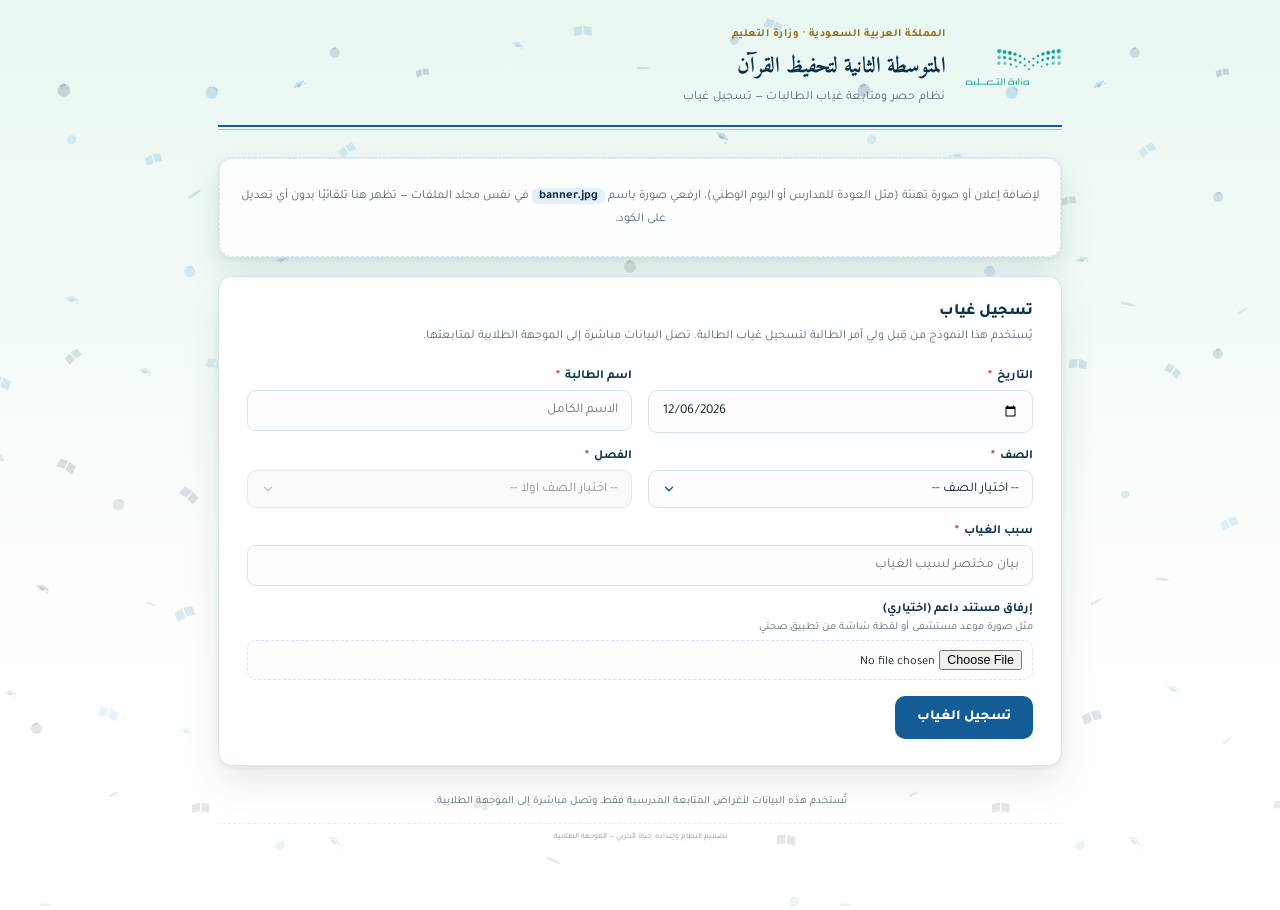
==== index.html @ 5c3abd0e "Add files via upload" ====
<!doctype html>
<html dir="rtl" lang="ar">
<head>
<meta charset="UTF-8" />
<meta name="viewport" content="width=device-width, initial-scale=1" />
<title>تسجيل غياب — المتوسطة الثانية لتحفيظ القرآن</title>
<link rel="stylesheet" href="style.css" />
</head>
<body>
<div class="shell">

  <div class="letterhead">
    <div class="letterhead-row">
      <div class="logo-slot">
        <img src="moe-logo.png" alt="شعار وزارة التعليم" onerror="this.style.display='none'; this.parentElement.classList.add('logo-missing');" />
        <span class="logo-fallback">شعار الوزارة</span>
      </div>
      <div class="letterhead-text">
        <div class="kicker">المملكة العربية السعودية · وزارة التعليم</div>
        <h1>المتوسطة الثانية لتحفيظ القرآن</h1>
        <p>نظام حصر ومتابعة غياب الطالبات — تسجيل غياب</p>
      </div>
    </div>
  </div>

  <div class="banner">
    <img src="banner.jpg" alt="إعلان" onerror="this.style.display='none'; this.parentElement.classList.add('banner-missing');" />
    <div class="banner-fallback">
      لإضافة إعلان أو صورة تهنئة (مثل العودة للمدارس أو اليوم الوطني)، ارفعي صورة باسم <code>banner.jpg</code> في نفس مجلد الملفات — تظهر هنا تلقائيًا بدون أي تعديل على الكود.
    </div>
  </div>

  <div class="card">
    <p class="card-title">تسجيل غياب</p>
    <p class="card-sub">يُستخدم هذا النموذج من قِبل ولي أمر الطالبة لتسجيل غياب الطالبة. تصل البيانات مباشرة إلى الموجهة الطلابية لمتابعتها.</p>

    <form id="absenceForm">
      <div class="grid-2">
        <div class="field">
          <label>التاريخ <span class="req">*</span></label>
          <input type="date" id="f-date" required />
        </div>
        <div class="field">
          <label>اسم الطالبة <span class="req">*</span></label>
          <input type="text" id="f-name" placeholder="الاسم الكامل" required />
        </div>
      </div>

      <div class="grid-2">
        <div class="field">
          <label>الصف <span class="req">*</span></label>
          <select id="f-grade" required>
            <option value="" disabled selected>-- اختيار الصف --</option>
            <option>الأول متوسط</option>
            <option>الثاني متوسط</option>
            <option>الثالث متوسط</option>
          </select>
        </div>
        <div class="field">
          <label>الفصل <span class="req">*</span></label>
          <select id="f-section" required disabled>
            <option value="" disabled selected>-- اختيار الصف أولاً --</option>
          </select>
        </div>
      </div>

      <div class="field">
        <label>سبب الغياب <span class="req">*</span></label>
        <input type="text" id="f-reason" placeholder="بيان مختصر لسبب الغياب" required />
      </div>

      <div class="field">
        <label>إرفاق مستند داعم (اختياري)</label>
        <div class="hint">مثل صورة موعد مستشفى أو لقطة شاشة من تطبيق صحتي</div>
        <input type="file" id="f-file" accept="image/*,.pdf" />
      </div>

      <button type="submit" class="btn btn-primary" id="submitBtn">تسجيل الغياب</button>
      <div class="msg" id="formMsg"></div>
    </form>
  </div>

  <p class="footer-note">تُستخدم هذه البيانات لأغراض المتابعة المدرسية فقط، وتصل مباشرة إلى الموجهة الطلابية.</p>
  <p class="credit-line">تصميم النظام وإعداده: حياة الحربي — الموجهة الطلابية</p>

</div>

<script>
  const APPS_SCRIPT_URL = "PASTE_YOUR_NEW_APPS_SCRIPT_WEB_APP_URL_HERE";

  document.getElementById('f-date').value = new Date().toISOString().slice(0,10);

  const SECTIONS_MAP = {
    'الأول متوسط': ['١', '٢'],
    'الثاني متوسط': ['١', '٢'],
    'الثالث متوسط': ['١', '٢', '٣']
  };
  const gradeSelect = document.getElementById('f-grade');
  const sectionSelect = document.getElementById('f-section');
  gradeSelect.addEventListener('change', () => {
    const sections = SECTIONS_MAP[gradeSelect.value] || [];
    sectionSelect.innerHTML = '<option value="" disabled selected>-- اختيار الفصل --</option>' +
      sections.map(s => `<option value="${s}">فصل ${s}</option>`).join('');
    sectionSelect.disabled = false;
  });

  function fileToBase64(file){
    return new Promise((resolve, reject) => {
      const reader = new FileReader();
      reader.onload = () => resolve(reader.result.split(',')[1]);
      reader.onerror = () => reject(new Error('تعذّرت قراءة الملف'));
      reader.readAsDataURL(file);
    });
  }

  const form = document.getElementById('absenceForm');
  const submitBtn = document.getElementById('submitBtn');
  const formMsg = document.getElementById('formMsg');

  form.addEventListener('submit', async (e) => {
    e.preventDefault();
    formMsg.className = 'msg';

    const payload = {
      date: document.getElementById('f-date').value,
      grade: document.getElementById('f-grade').value,
      section: document.getElementById('f-section').value.trim(),
      studentName: document.getElementById('f-name').value.trim(),
      reason: document.getElementById('f-reason').value.trim(),
      fileBase64: '', fileName: '', fileMime: ''
    };

    const fileInput = document.getElementById('f-file');
    if(fileInput.files && fileInput.files[0]){
      try{
        const file = fileInput.files[0];
        payload.fileBase64 = await fileToBase64(file);
        payload.fileName = file.name;
        payload.fileMime = file.type || 'application/octet-stream';
      }catch(err){
        formMsg.textContent = 'تعذّرت قراءة الملف المرفق، حاول مرة أخرى أو تابع بدون إرفاق.';
        formMsg.classList.add('show','err');
        return;
      }
    }

    submitBtn.disabled = true;
    submitBtn.textContent = 'جارٍ الحفظ...';

    try{
      const res = await fetch(APPS_SCRIPT_URL, {
        method: 'POST',
        headers: { 'Content-Type': 'text/plain;charset=utf-8' },
        body: JSON.stringify(payload)
      });
      const result = await res.json();

      if(result.status === 'duplicate'){
        formMsg.textContent = 'هذا الغياب مسجَّل مسبقًا لنفس الطالبة في نفس التاريخ.';
        formMsg.classList.add('show','err');
        return;
      }
      if(result.status !== 'ok'){
        formMsg.textContent = 'تعذّر حفظ البيانات. يرجى المحاولة مرة أخرى.';
        formMsg.classList.add('show','err');
        return;
      }

      formMsg.textContent = 'تم تسجيل الغياب بنجاح. شكرًا للتعاون.';
      formMsg.classList.add('show','ok');
      form.reset();
      document.getElementById('f-date').value = new Date().toISOString().slice(0,10);
      sectionSelect.innerHTML = '<option value="" disabled selected>-- اختيار الصف أولاً --</option>';
      sectionSelect.disabled = true;
    }catch(err){
      formMsg.textContent = 'تعذّر إرسال البيانات. يرجى التحقق من الاتصال والمحاولة مرة أخرى.';
      formMsg.classList.add('show','err');
    }finally{
      submitBtn.disabled = false;
      submitBtn.textContent = 'تسجيل الغياب';
    }
  });
</script>
</body>
</html>
---- style.css ----
@import url('https://fonts.googleapis.com/css2?family=Amiri:wght@400;700&family=Tajawal:wght@400;500;700;800&display=swap');

:root{
  --bg: #F3F7FB;
  --paper: #FFFFFF;
  --ink: #14202B;
  --ink-soft: #5B6B78;
  --line: #D9E3EE;
  --forest-900: #0B2F4D;
  --forest-700: #145C96;
  --forest-500: #2E86C6;
  --forest-050: #E5F0FA;
  --gold: #B08628;
  --gold-dark: #8F6D1E;
  --gold-050: #FBF3E0;
  --green:#3E8E52; --green-bg:#E9F5EB;
  --yellow:#B4842A; --yellow-bg:#FBF0D9;
  --orange:#C97A2E; --orange-bg:#FBEADB;
  --red:#B23A2A; --red-bg:#FBEAE6;
  --shadow: 0 1px 2px rgba(11,47,77,0.05), 0 10px 26px rgba(11,47,77,0.06);
  --dot-color: rgba(21,92,150,0.08);
}

*{ box-sizing:border-box; }
html,body{ margin:0; padding:0; }
body{
  font-family:'Tajawal','Segoe UI',Tahoma,sans-serif;
  background-image:
    url("[data-uri]"),
    linear-gradient(180deg, #E9F7F1 0%, #F1FAF7 30%, #FFFFFF 75%);
  background-size: 800px 2200px, 100% 100%;
  background-repeat: repeat-x, no-repeat;
  background-position: top center, top center;
  color: var(--ink);
  min-height:100vh;
}

.shell{ max-width: 880px; margin:0 auto; padding: 0 18px 60px; }

/* ---------- Letterhead ---------- */
.letterhead{
  padding: 28px 0 20px;
  border-bottom: 2px solid var(--forest-700);
  margin-bottom: 30px;
  position: relative;
}
.letterhead::after{
  content:'';
  position:absolute; right:0; left:0; bottom:-5px;
  height:1px; background: var(--gold);
  opacity:.55;
}
.letterhead-row{
  display:flex; align-items:center; gap:18px;
}
.logo-slot{
  height:38px; width:auto; max-width:130px; flex-shrink:0;
  display:flex; align-items:center; justify-content:center;
}
.logo-slot img{ height:100%; width:auto; max-width:130px; object-fit:contain; }
.logo-fallback{
  display:none; font-size:9px; line-height:1.4; text-align:center;
  color: var(--ink-soft); border:1px dashed var(--line); border-radius:8px;
  padding:6px 10px; align-items:center; justify-content:center;
}
.logo-missing .logo-fallback{ display:flex; }
.logo-missing img{ display:none; }
.letterhead-text{ flex:1; }
.letterhead h1{
  font-family:'Amiri', serif;
  font-size: 22px; font-weight:700;
  color: var(--forest-900);
  margin: 0 0 4px;
}
.letterhead p{
  font-size: 12.5px; letter-spacing:.2px;
  color: var(--ink-soft);
  margin:0;
}
.letterhead .kicker{
  font-size:11px; color: var(--gold-dark); font-weight:700;
  letter-spacing:.5px;
  margin-bottom:6px;
}

/* ---------- Credit line ---------- */
.credit-line{
  text-align:center; font-size:8px; color: var(--ink-soft);
  opacity:.7; margin-top:6px; padding-top:8px; border-top:1px dashed var(--line);
}

/* ---------- Banner / Announcement ---------- */
.banner{
  border-radius: 14px;
  overflow: hidden;
  border: 1px solid var(--line);
  background: var(--paper);
  box-shadow: 0 2px 4px rgba(10,61,51,0.06), 0 16px 36px rgba(10,61,51,0.10);
  margin-bottom: 18px;
}
.banner img{ display:block; width:100%; height:auto; }
.banner-fallback{
  display:none; padding: 26px 16px; text-align:center;
  font-size:12.5px; line-height:1.8; color: var(--ink-soft);
  border:1px dashed var(--line); border-radius:14px; background:#FBFEFD;
}
.banner-fallback code{
  background: var(--forest-050); color: var(--forest-900);
  padding:2px 7px; border-radius:6px; font-family:inherit; font-weight:700;
}
.banner-missing .banner-fallback{ display:block; }
.banner-missing img{ display:none; }

/* ---------- Card ---------- */
.card{
  background: var(--paper);
  border:1px solid var(--line);
  border-radius: 14px;
  padding: 26px 28px;
  box-shadow: 0 2px 4px rgba(10,61,51,0.06), 0 16px 36px rgba(10,61,51,0.10);
}
.card + .card{ margin-top:18px; }
.card-title{
  font-size:16px; font-weight:800; color: var(--forest-900);
  margin:0 0 4px;
}
.card-sub{
  font-size:12.5px; color: var(--ink-soft); margin:0 0 22px;
  line-height:1.7;
}

/* ---------- Form fields ---------- */
.grid-2{ display:grid; grid-template-columns:1fr 1fr; gap:16px; }
@media (max-width:600px){ .grid-2{ grid-template-columns:1fr; } }

.field{ display:flex; flex-direction:column; gap:6px; margin-bottom:16px; min-width:0; }
.field label{ font-size:12.5px; font-weight:700; color: var(--forest-900); }
.field label .req{ color: var(--red); margin-inline-start:2px; }
.field .hint{ font-size:11px; color: var(--ink-soft); margin-top:-2px; }

.field input[type=text], .field input[type=date], .field select, .field textarea{
  font-family:inherit; font-size:13.5px; padding:11px 13px;
  border-radius:9px; border:1px solid var(--line);
  background:#FBFEFD; color: var(--ink); outline:none;
  width:100%; min-width:0; box-sizing:border-box;
  -webkit-appearance:none; appearance:none;
}
.field input:disabled{ opacity:.6; cursor:not-allowed; }

/* ---------- Date field (custom display) ----------
   iOS/Android render the native date value with their own font size,
   alignment and formatting, ignoring our CSS. Rather than fighting that
   (which breaks again on OS updates), we keep the native <input type=date>
   fully functional but invisible, and show our own styled text on top —
   this looks and behaves identically on every device. */
.date-wrap{ position:relative; }
.date-wrap input[type=date]{
  position:relative; z-index:1; max-width:100%;
  background:transparent;
  color:transparent; -webkit-text-fill-color:transparent;
  cursor:pointer;
}
.date-wrap input[type=date]::-webkit-datetime-edit{ color:transparent; -webkit-text-fill-color:transparent; }
.date-wrap input[type=date]::-webkit-calendar-picker-indicator{
  position:absolute; inset:0; width:100%; height:100%; margin:0; padding:0;
  opacity:0; cursor:pointer;
}
.date-display{
  position:absolute; inset:0; z-index:0;
  display:flex; align-items:center; justify-content:flex-end;
  padding:11px 13px; padding-left:36px;
  border-radius:9px; background-color:#FBFEFD;
  font-family:inherit; font-size:13.5px; color: var(--ink);
  pointer-events:none; white-space:nowrap; overflow:hidden;
  background-image: url("data:image/svg+xml;utf8,<svg xmlns='http://www.w3.org/2000/svg' width='15' height='15' viewBox='0 0 24 24' fill='none' stroke='%23145C96' stroke-width='2' stroke-linecap='round' stroke-linejoin='round'><rect x='3' y='5' width='18' height='16' rx='2'/><path d='M16 3v4M8 3v4M3 10h18'/></svg>");
  background-repeat:no-repeat;
  background-position: left 13px center;
}

/* ---------- Name field (searchable autocomplete) ---------- */
.autocomplete-wrap{ position:relative; }
.autocomplete-list{
  position:absolute; z-index:20; top:calc(100% + 6px); right:0; left:0;
  margin:0; padding:6px; list-style:none;
  max-height:230px; overflow-y:auto;
  background:var(--paper); border:1px solid var(--line); border-radius:10px;
  box-shadow: 0 6px 20px rgba(10,61,51,0.14);
}
.autocomplete-list li{
  padding:9px 11px; border-radius:7px; font-size:13.5px;
  color:var(--ink); cursor:pointer;
}
.autocomplete-list li:hover, .autocomplete-list li.active{
  background: var(--forest-050); color: var(--forest-900); font-weight:700;
}
.autocomplete-list li.autocomplete-empty{
  color: var(--ink-soft); cursor:default; text-align:center;
}
.autocomplete-list li.autocomplete-empty:hover{ background:transparent; font-weight:400; }

.field select{
  appearance:none; -webkit-appearance:none; -moz-appearance:none;
  cursor:pointer;
  background-image: url("data:image/svg+xml;utf8,<svg xmlns='http://www.w3.org/2000/svg' width='14' height='14' viewBox='0 0 24 24' fill='none' stroke='%23145C96' stroke-width='2.5' stroke-linecap='round' stroke-linejoin='round'><polyline points='6 9 12 15 18 9'></polyline></svg>");
  background-repeat:no-repeat;
  background-position: left 13px center;
  padding-left: 34px;
}
.field select:disabled{
  background-image: url("data:image/svg+xml;utf8,<svg xmlns='http://www.w3.org/2000/svg' width='14' height='14' viewBox='0 0 24 24' fill='none' stroke='%23A7B3AD' stroke-width='2.5' stroke-linecap='round' stroke-linejoin='round'><polyline points='6 9 12 15 18 9'></polyline></svg>");
  color: var(--ink-soft); cursor:not-allowed; background-color:#F7F9F8;
}
.field input:focus, .field select:focus, .field textarea:focus{
  border-color: var(--forest-500);
  box-shadow: 0 0 0 3px var(--forest-050);
}
.field textarea{ resize:vertical; min-height:70px; font-family:inherit; }

.field input[type=file]{
  font-family:inherit; font-size:12.5px; padding:9px 10px;
  border:1px dashed var(--line); border-radius:9px; background:#FBFEFD;
}

.radio-row{ display:flex; gap:10px; flex-wrap:wrap; }
.radio-chip{
  display:flex; align-items:center; gap:6px;
  border:1px solid var(--line); padding:9px 15px; border-radius:999px;
  cursor:pointer; font-size:13px; background:#FBFEFD;
  transition:border-color .15s, background .15s;
}
.radio-chip input{ accent-color: var(--forest-700); }
.radio-chip.checked{ border-color: var(--forest-500); background: var(--forest-050); font-weight:700; }

/* ---------- Buttons ---------- */
.btn{
  font-family:inherit; cursor:pointer; border:none; border-radius:10px;
  font-size:14px; font-weight:800; padding:13px 22px;
}
.btn-primary{ background: var(--forest-700); color:#fff; }
.btn-primary:disabled{ opacity:.55; cursor:not-allowed; }
.btn-primary:hover:not(:disabled){ background: var(--forest-900); }
.btn-ghost{ background:transparent; color:var(--forest-700); border:1px solid var(--line); }
.btn-ghost:hover{ background:var(--forest-050); }
.btn-gold{ background: var(--gold); color:#fff; }
.btn-gold:hover{ background: var(--gold-dark); }

.msg{ margin-top:16px; padding:12px 15px; border-radius:9px; font-size:13px; font-weight:700; display:none; }
.msg.show{ display:block; }
.msg.ok{ background: var(--green-bg); color: var(--green); border:1px solid #CBE7CF; }
.msg.err{ background: var(--red-bg); color: var(--red); border:1px solid #F1CFC6; }

.footer-note{
  text-align:center; font-size:11px; color:var(--ink-soft);
  margin-top:26px; line-height:1.8;
}
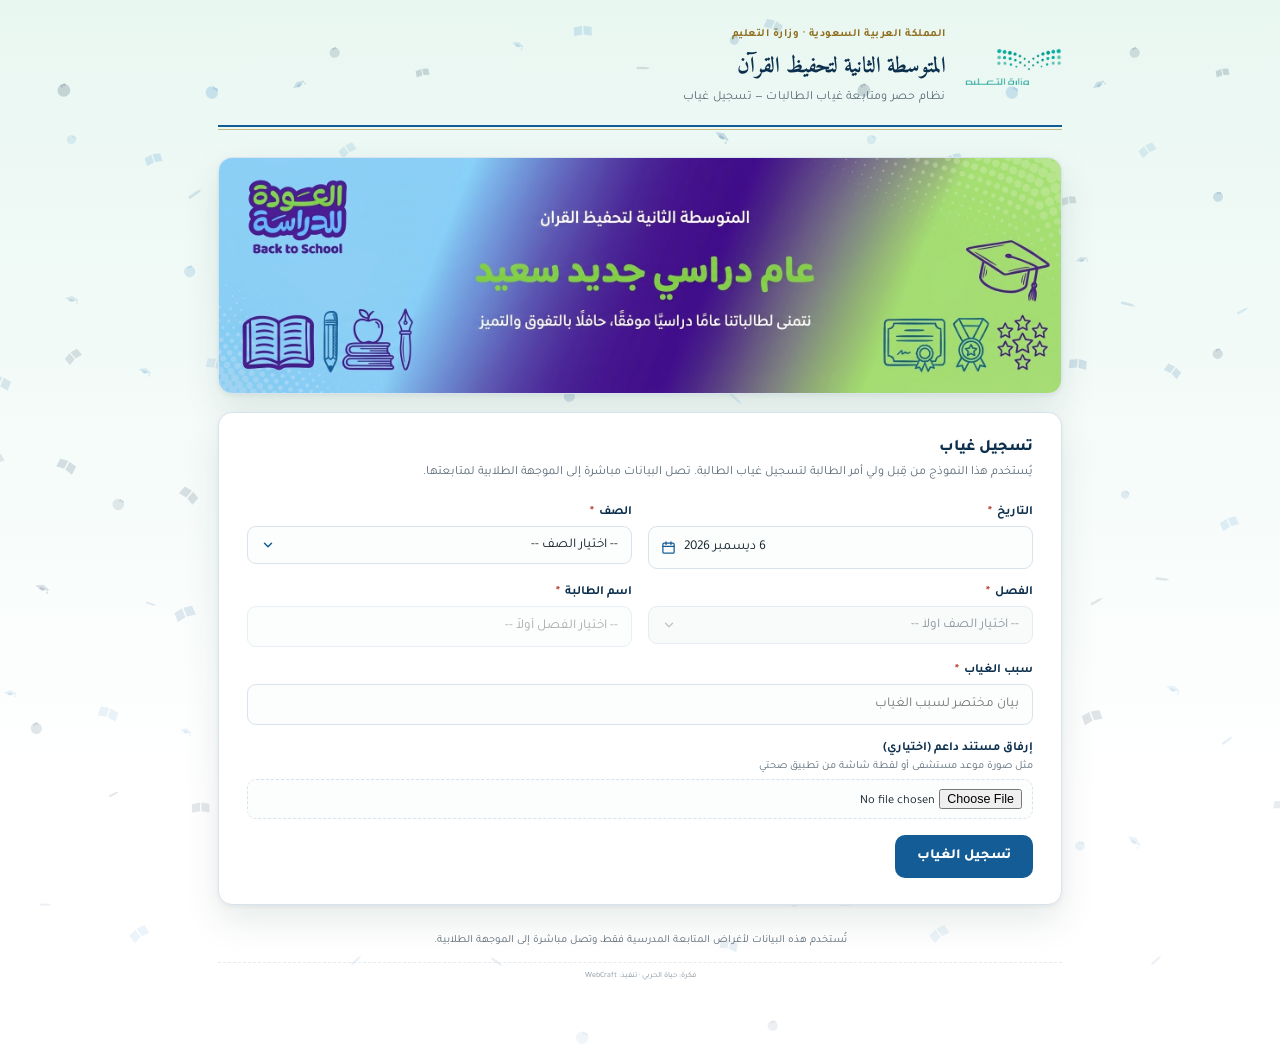
==== commit aa14c0a8: "Add files via upload" ====
--- a/index.html
+++ b/index.html
@@ -38,15 +38,11 @@
       <div class="grid-2">
         <div class="field">
           <label>التاريخ <span class="req">*</span></label>
-          <input type="date" id="f-date" required />
+          <div class="date-wrap">
+            <input type="date" id="f-date" required />
+            <span class="date-display" id="f-date-display"></span>
+          </div>
         </div>
-        <div class="field">
-          <label>اسم الطالبة <span class="req">*</span></label>
-          <input type="text" id="f-name" placeholder="الاسم الكامل" required />
-        </div>
-      </div>
-
-      <div class="grid-2">
         <div class="field">
           <label>الصف <span class="req">*</span></label>
           <select id="f-grade" required>
@@ -56,12 +52,22 @@
             <option>الثالث متوسط</option>
           </select>
         </div>
+      </div>
+
+      <div class="grid-2">
         <div class="field">
           <label>الفصل <span class="req">*</span></label>
           <select id="f-section" required disabled>
             <option value="" disabled selected>-- اختيار الصف أولاً --</option>
           </select>
         </div>
+        <div class="field">
+          <label>اسم الطالبة <span class="req">*</span></label>
+          <div class="autocomplete-wrap">
+            <input type="text" id="f-name" placeholder="-- اختيار الفصل أولاً --" autocomplete="off" disabled required />
+            <ul class="autocomplete-list" id="f-name-list" hidden></ul>
+          </div>
+        </div>
       </div>
 
       <div class="field">
@@ -81,27 +87,145 @@
   </div>
 
   <p class="footer-note">تُستخدم هذه البيانات لأغراض المتابعة المدرسية فقط، وتصل مباشرة إلى الموجهة الطلابية.</p>
-  <p class="credit-line">تصميم النظام وإعداده: حياة الحربي — الموجهة الطلابية</p>
+  <p class="credit-line">فكرة: حياة الحربي · تنفيذ: WebCraft</p>
 
 </div>
 
+<script src="students-data.js"></script>
 <script>
   const APPS_SCRIPT_URL = "PASTE_YOUR_NEW_APPS_SCRIPT_WEB_APP_URL_HERE";
 
-  document.getElementById('f-date').value = new Date().toISOString().slice(0,10);
+  /* ---------- Date field: custom display (see style.css .date-wrap) ---------- */
+  const dateInput = document.getElementById('f-date');
+  const dateDisplay = document.getElementById('f-date-display');
+  const ARABIC_MONTHS = ['يناير','فبراير','مارس','أبريل','مايو','يونيو','يوليو','أغسطس','سبتمبر','أكتوبر','نوفمبر','ديسمبر'];
+  function updateDateDisplay(){
+    const val = dateInput.value;
+    if(!val){ dateDisplay.textContent = ''; return; }
+    const [y, m, d] = val.split('-').map(Number);
+    dateDisplay.textContent = `${d} ${ARABIC_MONTHS[m - 1]} ${y}`;
+  }
+  dateInput.addEventListener('input', updateDateDisplay);
+  dateInput.addEventListener('change', updateDateDisplay);
+  dateInput.value = new Date().toISOString().slice(0,10);
+  updateDateDisplay();
 
   const SECTIONS_MAP = {
     'الأول متوسط': ['١', '٢'],
     'الثاني متوسط': ['١', '٢'],
-    'الثالث متوسط': ['١', '٢', '٣']
+    'الثالث متوسط': ['١', '٢']
   };
   const gradeSelect = document.getElementById('f-grade');
   const sectionSelect = document.getElementById('f-section');
+
+  /* ---------- Name field: searchable autocomplete ---------- */
+  const nameInput = document.getElementById('f-name');
+  const nameList = document.getElementById('f-name-list');
+  let currentNames = [];
+  let activeIndex = -1;
+
+  // normalize for friendlier matching: ignore alef/hamza & ta-marbuta variants
+  function normalizeAr(s){
+    return (s || '')
+      .replace(/[أإآٱ]/g, 'ا')
+      .replace(/ة/g, 'ه')
+      .replace(/ى/g, 'ي')
+      .trim();
+  }
+
+  function closeNameList(){
+    nameList.hidden = true;
+    nameList.innerHTML = '';
+    activeIndex = -1;
+  }
+
+  function renderNameList(query){
+    const nq = normalizeAr(query);
+    const matches = nq
+      ? currentNames.filter(n => normalizeAr(n).includes(nq))
+      : currentNames;
+
+    if(!matches.length){
+      nameList.innerHTML = '<li class="autocomplete-empty">لا يوجد اسم مطابق</li>';
+      nameList.hidden = false;
+      activeIndex = -1;
+      return;
+    }
+
+    nameList.innerHTML = matches.map((n, i) =>
+      `<li role="option" data-name="${n.replace(/"/g,'&quot;')}" class="${i === activeIndex ? 'active' : ''}">${n}</li>`
+    ).join('');
+    nameList.hidden = false;
+  }
+
+  function selectName(name){
+    nameInput.value = name;
+    closeNameList();
+    // optional convenience: auto-fill the matching "الفصل" if known
+    const hint = (typeof STUDENT_SECTION_HINT !== 'undefined') ? STUDENT_SECTION_HINT[gradeSelect.value] : null;
+    if(hint && hint[name] && sectionSelect && !sectionSelect.disabled){
+      sectionSelect.value = hint[name];
+    }
+  }
+
   gradeSelect.addEventListener('change', () => {
     const sections = SECTIONS_MAP[gradeSelect.value] || [];
     sectionSelect.innerHTML = '<option value="" disabled selected>-- اختيار الفصل --</option>' +
       sections.map(s => `<option value="${s}">فصل ${s}</option>`).join('');
     sectionSelect.disabled = false;
+
+    currentNames = (typeof STUDENTS_BY_GRADE !== 'undefined' && STUDENTS_BY_GRADE[gradeSelect.value]) || [];
+    nameInput.value = '';
+    nameInput.disabled = true;
+    nameInput.placeholder = '-- اختيار الفصل أولاً --';
+    closeNameList();
+  });
+
+  sectionSelect.addEventListener('change', () => {
+    if(sectionSelect.value){
+      nameInput.disabled = false;
+      nameInput.placeholder = 'اكتب اسم الطالبة للبحث';
+    }
+  });
+
+  nameInput.addEventListener('input', () => {
+    activeIndex = -1;
+    renderNameList(nameInput.value);
+  });
+  nameInput.addEventListener('focus', () => {
+    if(!nameInput.disabled) renderNameList(nameInput.value);
+  });
+
+  nameList.addEventListener('mousedown', (e) => {
+    const li = e.target.closest('li[data-name]');
+    if(li) selectName(li.dataset.name);
+  });
+
+  nameInput.addEventListener('keydown', (e) => {
+    if(nameList.hidden) return;
+    const items = Array.from(nameList.querySelectorAll('li[data-name]'));
+    if(!items.length) return;
+
+    if(e.key === 'ArrowDown'){
+      e.preventDefault();
+      activeIndex = (activeIndex + 1) % items.length;
+      renderNameList(nameInput.value);
+    }else if(e.key === 'ArrowUp'){
+      e.preventDefault();
+      activeIndex = (activeIndex - 1 + items.length) % items.length;
+      renderNameList(nameInput.value);
+    }else if(e.key === 'Enter'){
+      if(activeIndex >= 0){
+        e.preventDefault();
+        selectName(items[activeIndex].dataset.name);
+      }
+    }else if(e.key === 'Escape'){
+      closeNameList();
+    }
+  });
+
+  document.addEventListener('click', (e) => {
+    if(!e.target.closest('.autocomplete-wrap')) closeNameList();
   });
 
   function fileToBase64(file){
@@ -169,9 +293,15 @@
       formMsg.textContent = 'تم تسجيل الغياب بنجاح. شكرًا للتعاون.';
       formMsg.classList.add('show','ok');
       form.reset();
-      document.getElementById('f-date').value = new Date().toISOString().slice(0,10);
+      dateInput.value = new Date().toISOString().slice(0,10);
+      updateDateDisplay();
       sectionSelect.innerHTML = '<option value="" disabled selected>-- اختيار الصف أولاً --</option>';
       sectionSelect.disabled = true;
+      nameInput.value = '';
+      nameInput.disabled = true;
+      nameInput.placeholder = '-- اختيار الفصل أولاً --';
+      currentNames = [];
+      closeNameList();
     }catch(err){
       formMsg.textContent = 'تعذّر إرسال البيانات. يرجى التحقق من الاتصال والمحاولة مرة أخرى.';
       formMsg.classList.add('show','err');
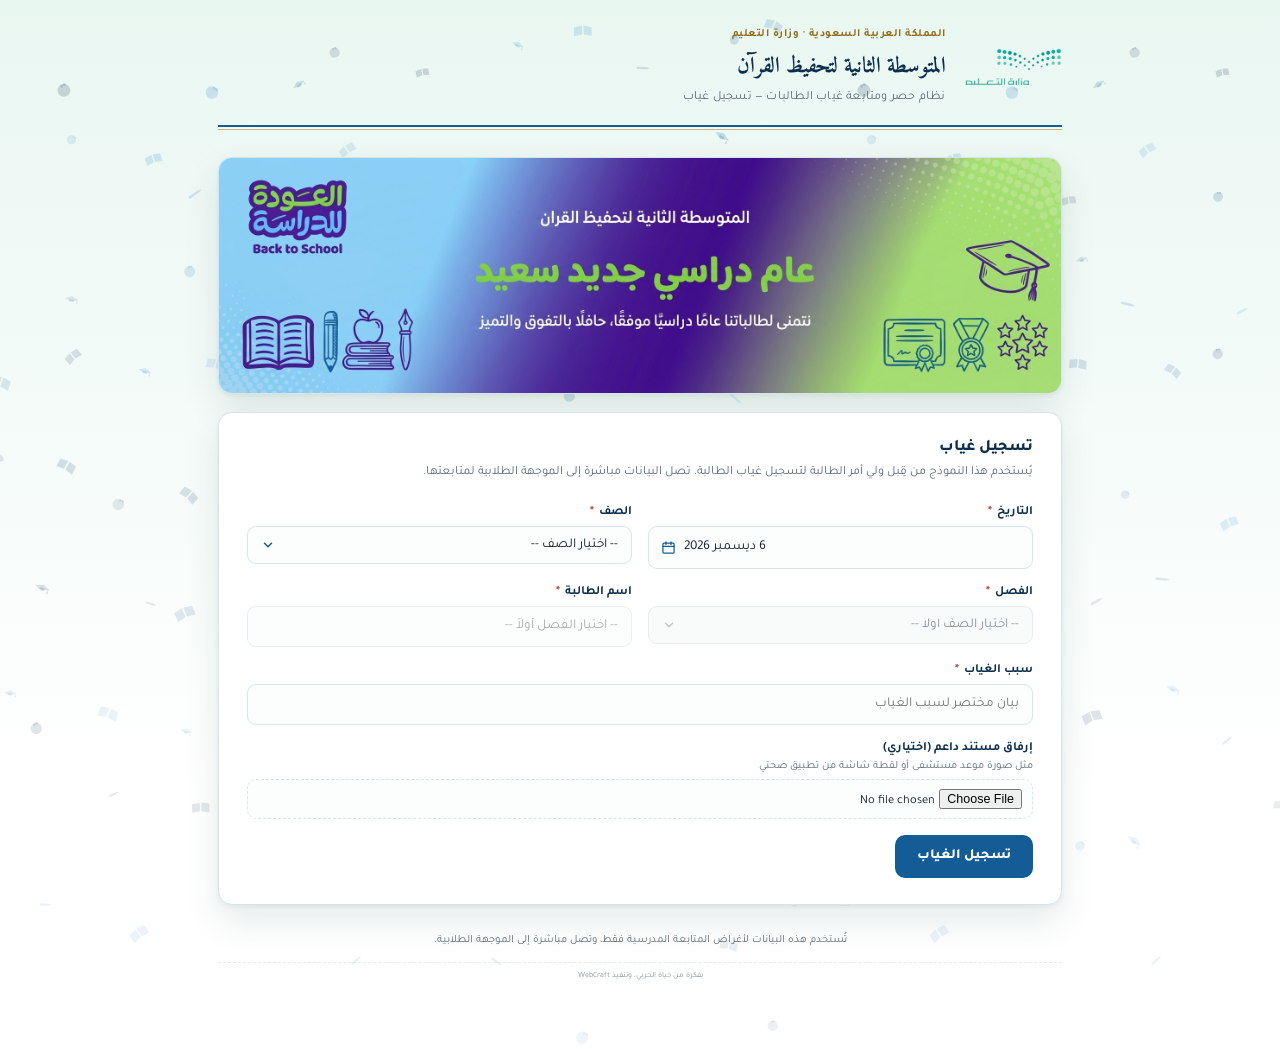
==== commit 53690fbd: "Update credit line wording in index.html" ====
--- a/index.html
+++ b/index.html
@@ -87,7 +87,7 @@
   </div>
 
   <p class="footer-note">تُستخدم هذه البيانات لأغراض المتابعة المدرسية فقط، وتصل مباشرة إلى الموجهة الطلابية.</p>
-  <p class="credit-line">فكرة: حياة الحربي · تنفيذ: WebCraft</p>
+  <p class="credit-line">بفكرة من حياة الحربي، وتنفيذ WebCraft</p>
 
 </div>
 
